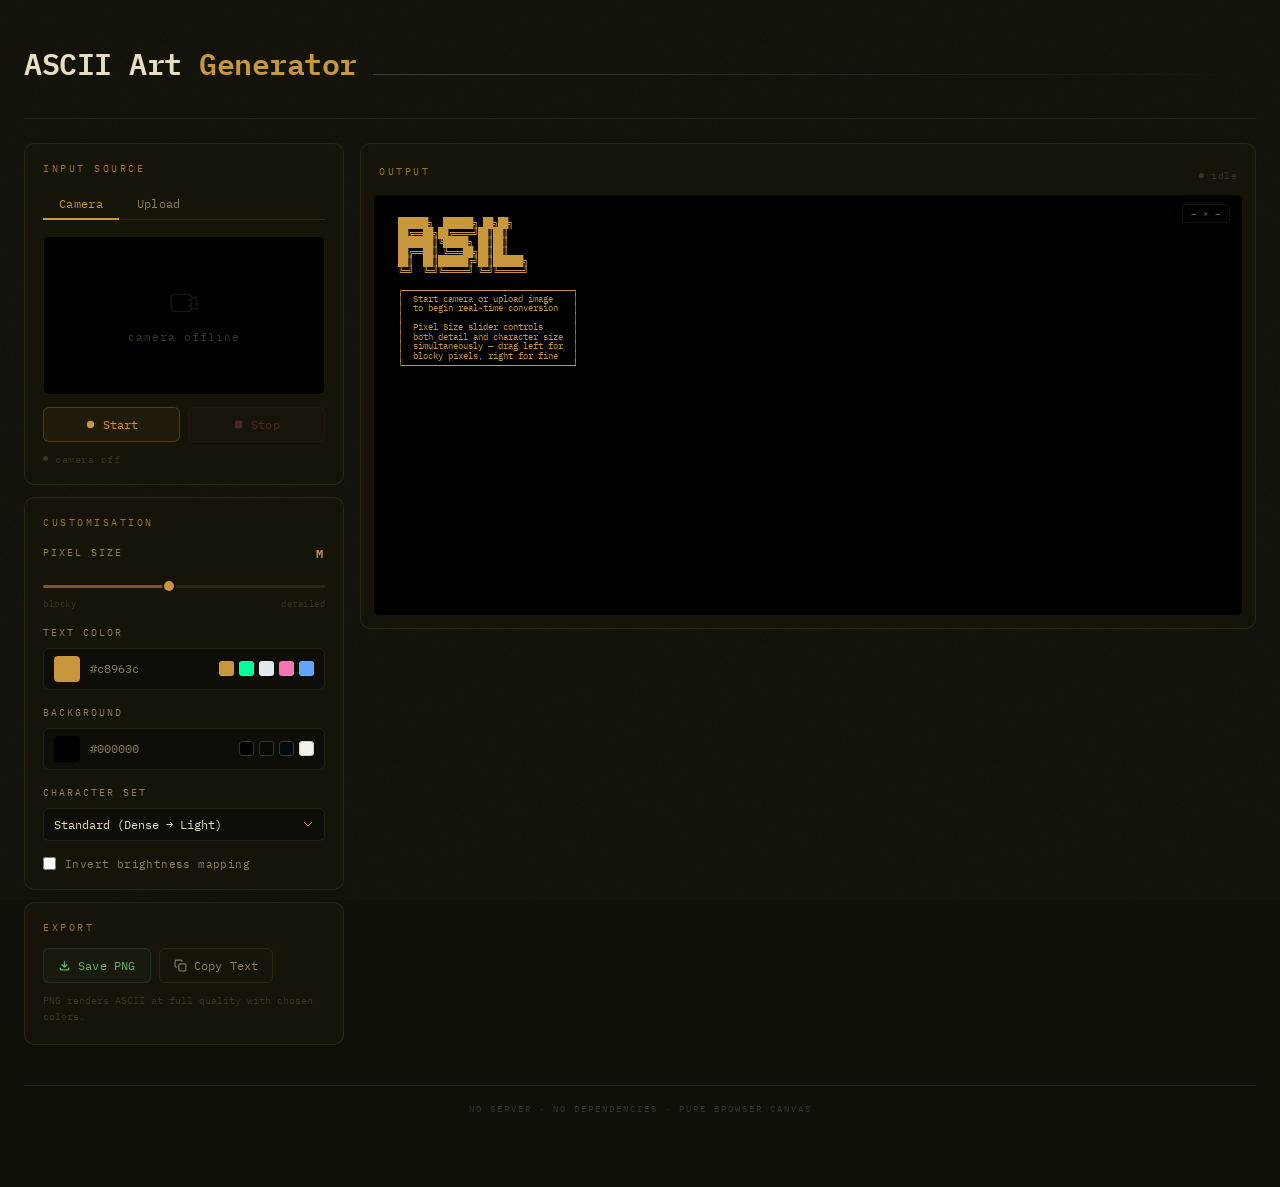
==== src/index.html @ 797bad60 "pilot" ====
<!DOCTYPE html>
<html lang="en">
<head>
  <meta charset="UTF-8" />
  <meta name="viewport" content="width=device-width, initial-scale=1.0" />
  <meta name="description" content="Real-time ASCII Art Generator — convert live camera or images in-browser." />
  <title>ASCII Art Generator</title>
  <link rel="stylesheet" href="style.css" />
</head>
<body>
<div class="app-wrapper">

  <!-- HEADER — just the title -->
  <header class="header">
    <h1>ASCII Art <em>Generator</em></h1>
    <div class="header-rule"></div>
  </header>

  <!-- MAIN GRID -->
  <div class="main-grid">

    <!-- LEFT PANEL -->
    <div class="left-panel">

      <!-- Input Source -->
      <div class="card reveal">
        <div class="section-title">Input Source</div>

        <div class="tabs">
          <button class="tab-btn active" id="tabCamera" onclick="switchTab('camera')">Camera</button>
          <button class="tab-btn"        id="tabUpload" onclick="switchTab('upload')">Upload</button>
        </div>

        <!-- Camera -->
        <div class="tab-panel active" id="panelCamera">
          <div class="preview-box">
            <video id="video" autoplay playsinline muted></video>
            <div class="preview-placeholder" id="camPlaceholder">
              <svg viewBox="0 0 24 24" fill="none" stroke="currentColor" stroke-width="1.2">
                <path d="M15 10l4.553-2.277A1 1 0 0121 8.618v6.764a1 1 0 01-1.447.894L15 14M3 8a2 2 0 012-2h10a2 2 0 012 2v8a2 2 0 01-2 2H5a2 2 0 01-2-2V8z"/>
              </svg>
              <span>camera offline</span>
            </div>
          </div>

          <div class="source-grid">
            <button class="btn btn-primary" id="startCamBtn" onclick="startCamera()">
              <svg width="11" height="11" viewBox="0 0 24 24" fill="currentColor"><circle cx="12" cy="12" r="8"/></svg>
              Start
            </button>
            <button class="btn btn-danger" id="stopCamBtn" onclick="stopCamera()" disabled>
              <svg width="11" height="11" viewBox="0 0 24 24" fill="currentColor"><rect x="4" y="4" width="16" height="16" rx="2"/></svg>
              Stop
            </button>
          </div>

          <div class="status-bar">
            <div class="status-dot" id="camDot"></div>
            <span id="camStatus">camera off</span>
          </div>
        </div>

        <!-- Upload -->
        <div class="tab-panel" id="panelUpload">
          <div
            id="dropZone"
            onclick="document.getElementById('fileInput').click()"
            ondragover="handleDragOver(event)"
            ondragleave="handleDragLeave(event)"
            ondrop="handleDrop(event)"
            role="button" tabindex="0"
          >
            <svg width="32" height="32" viewBox="0 0 24 24" fill="none" stroke="rgba(200,150,60,0.45)" stroke-width="1.3">
              <path d="M4 16l4.586-4.586a2 2 0 012.828 0L16 16m-2-2l1.586-1.586a2 2 0 012.828 0L20 14M14 8h.01M6 20h12a2 2 0 002-2V6a2 2 0 00-2-2H6a2 2 0 00-2 2v12a2 2 0 002 2z"/>
            </svg>
            <p>Click or drag &amp; drop</p>
            <p class="drop-sub">JPG · PNG · GIF · WebP</p>
          </div>
          <input type="file" id="fileInput" accept="image/*" style="display:none" onchange="handleFileInput(event)" />

          <div id="uploadPreviewWrap" style="display:none;">
            <div class="preview-box">
              <img id="uploadPreview" alt="preview" />
            </div>
          </div>
        </div>
      </div>

      <!-- Customisation -->
      <div class="card reveal">
        <div class="section-title">Customisation</div>
        <div class="controls-stack">

          <!-- Pixel Size — the key control -->
          <div class="control-item">
            <label>
              Pixel Size
              <span class="val-badge" id="pixelSizeVal">M</span>
            </label>
            <input
              type="range"
              id="pixelSize"
              min="1" max="10" value="5"
              oninput="onPixelSize(this.value)"
              aria-label="Pixel size (affects detail and character size together)"
            />
            <div class="slider-hint">
              <span>blocky</span>
              <span>detailed</span>
            </div>
          </div>

          <!-- Text Color -->
          <div class="control-item">
            <label>Text Color</label>
            <div class="color-wrap">
              <input type="color" id="textColor" value="#c8963c" oninput="onColorChange(this.value)" />
              <span class="color-hex" id="colorHex">#c8963c</span>
              <div class="color-swatches">
                <div class="color-swatch" style="background:#c8963c;" onclick="setColor('#c8963c')" title="Amber"></div>
                <div class="color-swatch" style="background:#00ff9d;" onclick="setColor('#00ff9d')" title="Green"></div>
                <div class="color-swatch" style="background:#e2e8f0;" onclick="setColor('#e2e8f0')" title="White"></div>
                <div class="color-swatch" style="background:#f472b6;" onclick="setColor('#f472b6')" title="Pink"></div>
                <div class="color-swatch" style="background:#60a5fa;" onclick="setColor('#60a5fa')" title="Blue"></div>
              </div>
            </div>
          </div>

          <!-- Background Color -->
          <div class="control-item">
            <label>Background</label>
            <div class="color-wrap">
              <input type="color" id="bgColor" value="#000000" oninput="onBgChange(this.value)" />
              <span class="color-hex" id="bgHex">#000000</span>
              <div class="color-swatches">
                <div class="color-swatch" style="background:#000000;border:1px solid #333;" onclick="setBg('#000000')" title="Black"></div>
                <div class="color-swatch" style="background:#0a0800;border:1px solid #333;" onclick="setBg('#0a0800')" title="Dark Warm"></div>
                <div class="color-swatch" style="background:#050a10;border:1px solid #333;" onclick="setBg('#050a10')" title="Dark Blue"></div>
                <div class="color-swatch" style="background:#f5f0e8;border:1px solid #ccc;" onclick="setBg('#f5f0e8')" title="Paper"></div>
              </div>
            </div>
          </div>

          <!-- Character Set -->
          <div class="control-item">
            <label>Character Set</label>
            <select class="charset-select" id="charset" onchange="onCharsetChange()">
              <option value="standard">Standard (Dense → Light)</option>
              <option value="blocks">Block Characters ████▓▒░</option>
              <option value="simple">Simple .:-=+*#@</option>
              <option value="letters">Letters &amp; Numbers</option>
              <option value="binary">Binary 0 and 1</option>
              <option value="custom">Custom…</option>
            </select>
            <input type="text" id="customChars" class="custom-chars-input" placeholder="characters: dark → light" />
          </div>

          <!-- Invert -->
          <label class="toggle-row">
            <input type="checkbox" id="invertCheck" onchange="renderNow()" />
            Invert brightness mapping
          </label>

        </div>
      </div>

      <!-- Export -->
      <div class="card reveal">
        <div class="section-title">Export</div>
        <div class="action-row">
          <button class="btn btn-success" onclick="downloadImage()">
            <svg width="13" height="13" viewBox="0 0 24 24" fill="none" stroke="currentColor" stroke-width="2.5">
              <path d="M4 16v2a2 2 0 002 2h12a2 2 0 002-2v-2M7 10l5 5 5-5M12 4v11"/>
            </svg>
            Save PNG
          </button>
          <button class="btn btn-ghost" onclick="copyToClipboard()">
            <svg width="13" height="13" viewBox="0 0 24 24" fill="none" stroke="currentColor" stroke-width="2">
              <rect x="9" y="9" width="13" height="13" rx="2"/>
              <path d="M5 15H4a2 2 0 01-2-2V4a2 2 0 012-2h9a2 2 0 012 2v1"/>
            </svg>
            Copy Text
          </button>
        </div>
        <p class="export-note">PNG renders ASCII at full quality with chosen colors.</p>
      </div>

    </div><!-- /left-panel -->

    <!-- OUTPUT PANEL -->
    <div class="output-card reveal">
      <div class="output-header">
        <div class="section-title" style="margin-bottom:0;">Output</div>
        <div class="status-bar">
          <div class="status-dot" id="renderDot"></div>
          <span id="renderStatus">idle</span>
        </div>
      </div>

      <div class="output-wrapper">
        <div class="output-badge" id="dimBadge">– × –</div>
        <div id="asciiOutput" role="img" aria-label="ASCII art output" aria-live="polite"></div>
      </div>

      <canvas id="hiddenCanvas" style="display:none;" aria-hidden="true"></canvas>
    </div>

  </div><!-- /main-grid -->

  <footer class="footer-line">
    No server · No dependencies · Pure browser canvas
  </footer>

</div><!-- /app-wrapper -->

<div id="toast" role="status" aria-live="assertive"></div>
<script src="app.js"></script>
</body>
</html>
---- src/style.css ----
/* ═══════════════════════════════════════════════════
   ASCII ART GENERATOR — style.css
   Aesthetic: Warm Dark Typewriter Terminal
   ═══════════════════════════════════════════════════ */

@import url('https://fonts.googleapis.com/css2?family=IBM+Plex+Mono:wght@300;400;600&family=IBM+Plex+Sans:wght@300;400;500;600&display=swap');

:root {
  --bg:          #111008;
  --bg-card:     #161409;
  --bg-input:    #0e0d07;
  --bg-hover:    #1c1a0d;

  --border:      rgba(180, 150, 80, 0.14);
  --border-hi:   rgba(180, 150, 80, 0.32);

  --ink:         #e8dfc0;
  --ink-mid:     #8a7e60;
  --ink-dim:     #3a3320;

  --amber:       #c8963c;
  --amber-glow:  rgba(200, 150, 60, 0.12);
  --amber-dim:   rgba(200, 150, 60, 0.06);

  --red:         #b84040;
  --green:       #4a8c50;

  --radius:      10px;
  --font-mono:   'IBM Plex Mono', 'Courier New', monospace;
  --font-sans:   'IBM Plex Sans', system-ui, sans-serif;
}

*, *::before, *::after { box-sizing: border-box; margin: 0; padding: 0; }
html { overflow-x: hidden; }

body {
  background: var(--bg);
  color: var(--ink);
  font-family: var(--font-sans);
  min-height: 100vh;
  -webkit-font-smoothing: antialiased;
}

/* Subtle paper grain */
body::before {
  content: '';
  position: fixed;
  inset: 0;
  background-image: url("data:image/svg+xml,%3Csvg xmlns='http://www.w3.org/2000/svg' width='300' height='300'%3E%3Cfilter id='n'%3E%3CfeTurbulence type='fractalNoise' baseFrequency='0.8' numOctaves='4' stitchTiles='stitch'/%3E%3C/filter%3E%3Crect width='300' height='300' filter='url(%23n)' opacity='0.035'/%3E%3C/svg%3E");
  pointer-events: none;
  z-index: 0;
}

::-webkit-scrollbar { width: 5px; height: 5px; }
::-webkit-scrollbar-track { background: var(--bg); }
::-webkit-scrollbar-thumb { background: var(--ink-dim); border-radius: 3px; }
::-webkit-scrollbar-thumb:hover { background: var(--ink-mid); }

.app-wrapper {
  position: relative;
  z-index: 1;
  max-width: 1440px;
  margin: 0 auto;
  padding: 0 24px 72px;
}

/* ── HEADER ─────────────────────────────────── */
.header {
  padding: 40px 0 32px;
  border-bottom: 1px solid var(--border);
  margin-bottom: 24px;
  display: flex;
  align-items: baseline;
  gap: 16px;
}

.header h1 {
  font-family: var(--font-mono);
  font-size: clamp(1.3rem, 2.8vw, 1.9rem);
  font-weight: 600;
  color: var(--ink);
  letter-spacing: -0.5px;
  white-space: nowrap;
}

.header h1 em {
  font-style: normal;
  color: var(--amber);
}

.header-rule {
  flex: 1;
  height: 1px;
  background: linear-gradient(90deg, var(--border-hi), transparent);
  margin-bottom: 3px;
}

/* ── LAYOUT ──────────────────────────────────── */
.main-grid {
  display: grid;
  grid-template-columns: 320px 1fr;
  gap: 16px;
  align-items: start;
}

.left-panel {
  display: flex;
  flex-direction: column;
  gap: 12px;
}

/* ── CARDS ───────────────────────────────────── */
.card {
  background: var(--bg-card);
  border: 1px solid var(--border);
  border-radius: var(--radius);
  padding: 18px;
  opacity: 0;
  transform: translateY(12px);
  animation: revealUp 0.4s ease forwards;
  transition: border-color 0.2s;
}
.card:nth-child(1) { animation-delay: 0.05s; }
.card:nth-child(2) { animation-delay: 0.12s; }
.card:nth-child(3) { animation-delay: 0.19s; }
.card:hover { border-color: var(--border-hi); }

@keyframes revealUp {
  to { opacity: 1; transform: translateY(0); }
}

.section-title {
  font-family: var(--font-mono);
  font-size: 0.62rem;
  letter-spacing: 2.5px;
  text-transform: uppercase;
  color: var(--amber);
  margin-bottom: 14px;
  opacity: 0.75;
}

/* ── TABS ────────────────────────────────────── */
.tabs {
  display: flex;
  border-bottom: 1px solid var(--border);
  margin-bottom: 16px;
  gap: 2px;
}

.tab-btn {
  padding: 7px 16px;
  font-family: var(--font-mono);
  font-size: 0.75rem;
  cursor: pointer;
  border: none;
  background: transparent;
  color: var(--ink-mid);
  border-bottom: 2px solid transparent;
  margin-bottom: -1px;
  transition: color 0.15s, border-color 0.15s;
  letter-spacing: 0.3px;
}
.tab-btn:hover  { color: var(--ink); }
.tab-btn.active { color: var(--amber); border-bottom-color: var(--amber); }

.tab-panel { display: none; }
.tab-panel.active { display: block; animation: fadeIn 0.2s ease; }

@keyframes fadeIn { from { opacity: 0; } to { opacity: 1; } }

/* ── PREVIEW BOX ─────────────────────────────── */
.preview-box {
  position: relative;
  width: 100%;
  aspect-ratio: 16/9;
  background: #000;
  border-radius: 6px;
  overflow: hidden;
  border: 1px solid var(--border);
  margin-bottom: 12px;
}
.preview-box video,
.preview-box img#uploadPreview {
  width: 100%; height: 100%; object-fit: cover;
}
.preview-placeholder {
  position: absolute;
  inset: 0;
  display: flex;
  flex-direction: column;
  align-items: center;
  justify-content: center;
  gap: 10px;
  color: var(--ink-dim);
  font-family: var(--font-mono);
  font-size: 0.68rem;
  letter-spacing: 1px;
  pointer-events: none;
}
.preview-placeholder svg { width: 34px; height: 34px; opacity: 0.4; }

/* ── BUTTONS ─────────────────────────────────── */
.source-grid {
  display: grid;
  grid-template-columns: 1fr 1fr;
  gap: 8px;
  margin-bottom: 10px;
}

.btn {
  display: inline-flex;
  align-items: center;
  justify-content: center;
  gap: 7px;
  padding: 9px 14px;
  border-radius: 6px;
  font-family: var(--font-mono);
  font-size: 0.75rem;
  cursor: pointer;
  border: 1px solid;
  outline: none;
  transition: background 0.15s, color 0.15s, border-color 0.15s, opacity 0.15s;
  white-space: nowrap;
  user-select: none;
  letter-spacing: 0.2px;
}
.btn:active   { transform: translateY(1px); }
.btn:disabled { opacity: 0.28; cursor: not-allowed; }

.btn-primary {
  background: var(--amber-dim);
  color: var(--amber);
  border-color: rgba(200,150,60,0.28);
}
.btn-primary:hover:not(:disabled) {
  background: var(--amber-glow);
  border-color: rgba(200,150,60,0.5);
}

.btn-danger {
  background: rgba(184,64,64,0.06);
  color: #c86060;
  border-color: rgba(184,64,64,0.22);
}
.btn-danger:hover:not(:disabled) {
  background: rgba(184,64,64,0.13);
  border-color: rgba(184,64,64,0.4);
}

.btn-success {
  background: rgba(74,140,80,0.06);
  color: #6aac70;
  border-color: rgba(74,140,80,0.22);
}
.btn-success:hover:not(:disabled) {
  background: rgba(74,140,80,0.13);
  border-color: rgba(74,140,80,0.4);
}

.btn-ghost {
  background: transparent;
  color: var(--ink-mid);
  border-color: var(--border);
}
.btn-ghost:hover:not(:disabled) {
  color: var(--ink);
  border-color: var(--border-hi);
  background: var(--bg-hover);
}

/* ── STATUS BAR ──────────────────────────────── */
.status-bar {
  display: flex;
  align-items: center;
  gap: 7px;
  font-family: var(--font-mono);
  font-size: 0.65rem;
  color: var(--ink-dim);
  letter-spacing: 0.5px;
  margin-top: 8px;
}

.status-dot {
  width: 5px; height: 5px;
  border-radius: 50%;
  background: var(--ink-dim);
  flex-shrink: 0;
  transition: background 0.3s, box-shadow 0.3s;
}
.status-dot.active {
  background: var(--green);
  box-shadow: 0 0 5px rgba(74,140,80,0.5);
  animation: dotPulse 2.5s ease-in-out infinite;
}
.status-dot.error { background: var(--red); }

@keyframes dotPulse {
  0%,100% { opacity: 1; }
  50%      { opacity: 0.45; }
}

/* ── CONTROLS ────────────────────────────────── */
.controls-stack { display: flex; flex-direction: column; gap: 16px; }

.control-item label {
  display: flex;
  align-items: center;
  gap: 6px;
  font-family: var(--font-mono);
  font-size: 0.6rem;
  letter-spacing: 2px;
  text-transform: uppercase;
  color: var(--ink-mid);
  margin-bottom: 9px;
}

.val-badge {
  color: var(--amber);
  font-family: var(--font-mono);
  font-size: 0.72rem;
  font-weight: 600;
  min-width: 36px;
  text-align: right;
  margin-left: auto;
}

/* Pixel size hint labels */
.slider-hint {
  display: flex;
  justify-content: space-between;
  font-family: var(--font-mono);
  font-size: 0.58rem;
  color: var(--ink-dim);
  margin-top: 5px;
  letter-spacing: 0.5px;
}

input[type=range] {
  -webkit-appearance: none;
  width: 100%;
  height: 3px;
  border-radius: 2px;
  background: var(--ink-dim);
  outline: none;
  cursor: pointer;
}
input[type=range]::-webkit-slider-thumb {
  -webkit-appearance: none;
  width: 14px; height: 14px;
  border-radius: 50%;
  background: var(--amber);
  cursor: pointer;
  border: 2px solid var(--bg-card);
  transition: transform 0.15s, box-shadow 0.15s;
}
input[type=range]::-webkit-slider-thumb:hover {
  transform: scale(1.2);
  box-shadow: 0 0 0 3px rgba(200,150,60,0.18);
}
input[type=range]::-moz-range-thumb {
  width: 14px; height: 14px;
  border-radius: 50%;
  background: var(--amber);
  border: 2px solid var(--bg-card);
}

/* ── COLOR PICKER ────────────────────────────── */
.color-wrap {
  display: flex;
  align-items: center;
  gap: 10px;
  background: var(--bg-input);
  border: 1px solid var(--border);
  border-radius: 6px;
  padding: 7px 10px;
  transition: border-color 0.2s;
}
.color-wrap:hover { border-color: var(--border-hi); }

input[type=color] {
  -webkit-appearance: none;
  width: 26px; height: 26px;
  border: none; border-radius: 4px;
  cursor: pointer; background: none; padding: 0;
}
input[type=color]::-webkit-color-swatch-wrapper { padding: 0; }
input[type=color]::-webkit-color-swatch { border: none; border-radius: 3px; }

.color-hex {
  font-family: var(--font-mono);
  font-size: 0.75rem;
  color: var(--ink-mid);
  flex: 1;
}

.color-swatches { display: flex; gap: 5px; }
.color-swatch {
  width: 15px; height: 15px;
  border-radius: 3px;
  cursor: pointer;
  border: 1px solid rgba(255,255,255,0.07);
  transition: transform 0.15s;
}
.color-swatch:hover { transform: scale(1.3); }

/* ── SELECT ──────────────────────────────────── */
.charset-select {
  width: 100%;
  background: var(--bg-input);
  border: 1px solid var(--border);
  border-radius: 6px;
  padding: 8px 30px 8px 10px;
  color: var(--ink);
  font-family: var(--font-mono);
  font-size: 0.75rem;
  cursor: pointer;
  outline: none;
  appearance: none;
  background-image: url("data:image/svg+xml,%3Csvg xmlns='http://www.w3.org/2000/svg' fill='none' viewBox='0 0 24 24' stroke='%23c8963c'%3E%3Cpath stroke-linecap='round' stroke-linejoin='round' stroke-width='2' d='M19 9l-7 7-7-7'/%3E%3C/svg%3E");
  background-repeat: no-repeat;
  background-position: right 10px center;
  background-size: 12px;
  transition: border-color 0.2s;
}
.charset-select:focus { border-color: var(--border-hi); }
.charset-select option { background: #161409; }

.custom-chars-input {
  display: none;
  margin-top: 7px;
  width: 100%;
  background: var(--bg-input);
  border: 1px solid var(--border);
  border-radius: 6px;
  padding: 8px 10px;
  color: var(--ink);
  font-family: var(--font-mono);
  font-size: 0.75rem;
  outline: none;
}
.custom-chars-input:focus { border-color: var(--border-hi); }

.toggle-row {
  display: flex;
  align-items: center;
  gap: 9px;
  font-family: var(--font-mono);
  font-size: 0.7rem;
  color: var(--ink-mid);
  cursor: pointer;
  user-select: none;
  transition: color 0.15s;
  letter-spacing: 0.4px;
}
.toggle-row:hover { color: var(--ink); }
.toggle-row input[type=checkbox] {
  width: 13px; height: 13px;
  accent-color: var(--amber);
  cursor: pointer;
}

/* ── DROP ZONE ───────────────────────────────── */
#dropZone {
  border: 1px dashed rgba(180,150,80,0.2);
  border-radius: 8px;
  padding: 26px 20px;
  text-align: center;
  cursor: pointer;
  transition: border-color 0.2s, background 0.2s;
  margin-bottom: 12px;
}
#dropZone:hover,
#dropZone.drag-over {
  border-color: rgba(200,150,60,0.45);
  background: var(--amber-dim);
}
#dropZone svg { margin: 0 auto 10px; display: block; }
#dropZone p {
  font-family: var(--font-mono);
  font-size: 0.75rem;
  color: var(--ink-mid);
}
#dropZone .drop-sub {
  font-size: 0.62rem;
  color: var(--ink-dim);
  margin-top: 4px;
  letter-spacing: 1px;
}

/* ── EXPORT ──────────────────────────────────── */
.action-row { display: flex; flex-wrap: wrap; gap: 8px; }

.export-note {
  font-family: var(--font-mono);
  font-size: 0.62rem;
  color: var(--ink-dim);
  margin-top: 10px;
  line-height: 1.7;
}

/* ── OUTPUT CARD ─────────────────────────────── */
.output-card {
  background: var(--bg-card);
  border: 1px solid var(--border);
  border-radius: var(--radius);
  overflow: hidden;
  opacity: 0;
  transform: translateY(12px);
  animation: revealUp 0.4s ease 0.08s forwards;
  transition: border-color 0.2s;
}
.output-card:hover { border-color: var(--border-hi); }

.output-header {
  padding: 16px 18px 0;
  display: flex;
  align-items: center;
  justify-content: space-between;
  flex-wrap: wrap;
  gap: 10px;
}

.output-wrapper {
  position: relative;
  margin: 12px;
  border-radius: 6px;
  overflow: hidden;
  border: 1px solid var(--border);
  background: #000;
  min-height: 420px;
}

#asciiOutput {
  display: block;
  width: 100%;
  overflow: auto;
  padding: 14px;
  font-family: 'IBM Plex Mono', 'Courier New', monospace;
  font-size: 8px;
  line-height: 1.05;
  white-space: pre;
  letter-spacing: 0;
  color: #c8963c;
  background: #000;
  min-height: 420px;
}
#asciiOutput::-webkit-scrollbar { width: 4px; height: 4px; }
#asciiOutput::-webkit-scrollbar-track { background: #000; }
#asciiOutput::-webkit-scrollbar-thumb { background: #2a1a05; border-radius: 2px; }

.output-badge {
  position: absolute;
  top: 9px; right: 12px;
  background: rgba(0,0,0,0.85);
  border: 1px solid rgba(180,150,80,0.18);
  border-radius: 3px;
  padding: 2px 8px;
  font-family: var(--font-mono);
  font-size: 0.58rem;
  color: var(--amber);
  opacity: 0.65;
  pointer-events: none;
  letter-spacing: 1px;
}

/* ── TOAST ───────────────────────────────────── */
#toast {
  position: fixed;
  bottom: 28px;
  left: 50%;
  transform: translateX(-50%) translateY(80px);
  background: var(--bg-card);
  border: 1px solid var(--border-hi);
  border-radius: 6px;
  padding: 10px 22px;
  font-family: var(--font-mono);
  font-size: 0.72rem;
  color: var(--ink);
  box-shadow: 0 6px 24px rgba(0,0,0,0.55);
  transition: transform 0.35s cubic-bezier(0.34,1.56,0.64,1), opacity 0.25s;
  opacity: 0;
  z-index: 1000;
  white-space: nowrap;
}
#toast.show {
  transform: translateX(-50%) translateY(0);
  opacity: 1;
}

/* ── SCROLL REVEAL ───────────────────────────── */
.reveal {
  opacity: 0;
  transform: translateY(14px);
  transition: opacity 0.5s ease, transform 0.5s ease;
}
.reveal.visible { opacity: 1; transform: translateY(0); }

/* ── FOOTER ──────────────────────────────────── */
.footer-line {
  text-align: center;
  margin-top: 40px;
  padding-top: 16px;
  border-top: 1px solid var(--border);
  font-family: var(--font-mono);
  font-size: 0.58rem;
  color: var(--ink-dim);
  letter-spacing: 2px;
  text-transform: uppercase;
}

/* ── RESPONSIVE ──────────────────────────────── */
@media (max-width: 900px) {
  .main-grid { grid-template-columns: 1fr; }
}
@media (max-width: 520px) {
  .source-grid { grid-template-columns: 1fr; }
  .action-row  { flex-direction: column; }
  .action-row .btn { justify-content: center; }
  .app-wrapper { padding: 0 14px 60px; }
}
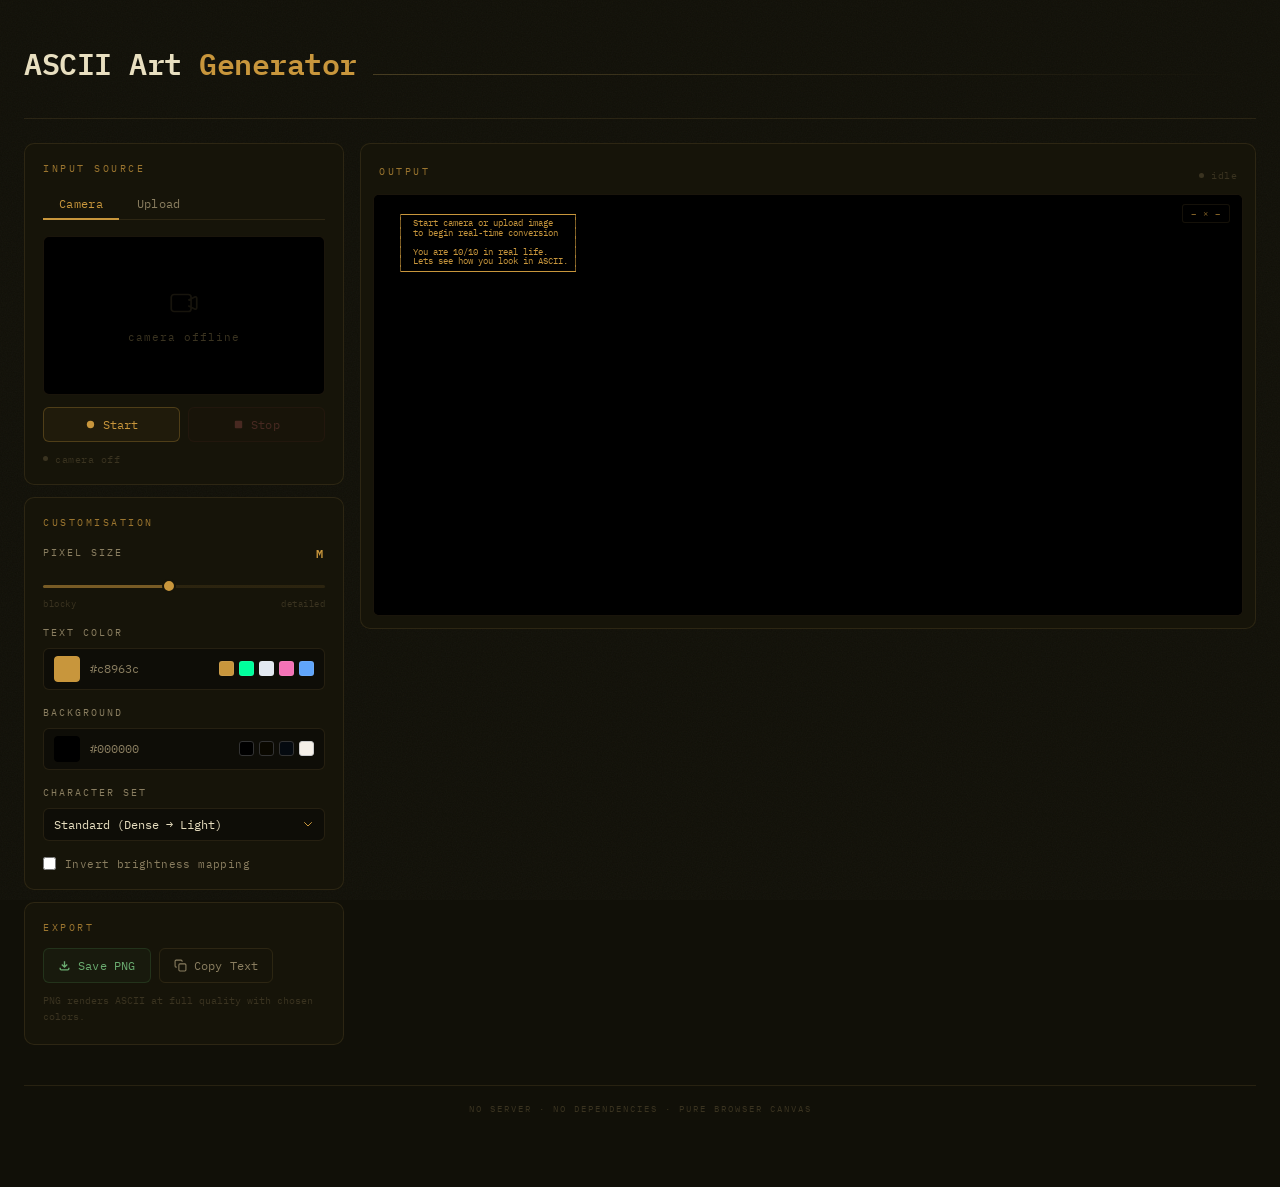
==== commit dc95b5e4: "Update index.html" ====
--- a/src/index.html
+++ b/src/index.html
@@ -10,19 +10,19 @@
 <body>
 <div class="app-wrapper">
 
-  <!-- HEADER — just the title -->
+
   <header class="header">
     <h1>ASCII Art <em>Generator</em></h1>
     <div class="header-rule"></div>
   </header>
 
-  <!-- MAIN GRID -->
+
   <div class="main-grid">
 
-    <!-- LEFT PANEL -->
+ 
     <div class="left-panel">
 
-      <!-- Input Source -->
+ 
       <div class="card reveal">
         <div class="section-title">Input Source</div>
 
@@ -31,7 +31,6 @@
           <button class="tab-btn"        id="tabUpload" onclick="switchTab('upload')">Upload</button>
         </div>
 
-        <!-- Camera -->
         <div class="tab-panel active" id="panelCamera">
           <div class="preview-box">
             <video id="video" autoplay playsinline muted></video>
@@ -60,7 +59,7 @@
           </div>
         </div>
 
-        <!-- Upload -->
+       
         <div class="tab-panel" id="panelUpload">
           <div
             id="dropZone"
@@ -86,12 +85,12 @@
         </div>
       </div>
 
-      <!-- Customisation -->
+    
       <div class="card reveal">
         <div class="section-title">Customisation</div>
         <div class="controls-stack">
 
-          <!-- Pixel Size — the key control -->
+          
           <div class="control-item">
             <label>
               Pixel Size
@@ -110,7 +109,7 @@
             </div>
           </div>
 
-          <!-- Text Color -->
+         
           <div class="control-item">
             <label>Text Color</label>
             <div class="color-wrap">
@@ -126,7 +125,7 @@
             </div>
           </div>
 
-          <!-- Background Color -->
+     
           <div class="control-item">
             <label>Background</label>
             <div class="color-wrap">
@@ -141,7 +140,7 @@
             </div>
           </div>
 
-          <!-- Character Set -->
+       
           <div class="control-item">
             <label>Character Set</label>
             <select class="charset-select" id="charset" onchange="onCharsetChange()">
@@ -155,7 +154,7 @@
             <input type="text" id="customChars" class="custom-chars-input" placeholder="characters: dark → light" />
           </div>
 
-          <!-- Invert -->
+         
           <label class="toggle-row">
             <input type="checkbox" id="invertCheck" onchange="renderNow()" />
             Invert brightness mapping
@@ -164,7 +163,7 @@
         </div>
       </div>
 
-      <!-- Export -->
+     
       <div class="card reveal">
         <div class="section-title">Export</div>
         <div class="action-row">
@@ -185,9 +184,9 @@
         <p class="export-note">PNG renders ASCII at full quality with chosen colors.</p>
       </div>
 
-    </div><!-- /left-panel -->
-
-    <!-- OUTPUT PANEL -->
+    </div>
+
+   
     <div class="output-card reveal">
       <div class="output-header">
         <div class="section-title" style="margin-bottom:0;">Output</div>
@@ -205,13 +204,12 @@
       <canvas id="hiddenCanvas" style="display:none;" aria-hidden="true"></canvas>
     </div>
 
-  </div><!-- /main-grid -->
-
+  </div>
   <footer class="footer-line">
     No server · No dependencies · Pure browser canvas
   </footer>
 
-</div><!-- /app-wrapper -->
+</div>
 
 <div id="toast" role="status" aria-live="assertive"></div>
 <script src="app.js"></script>
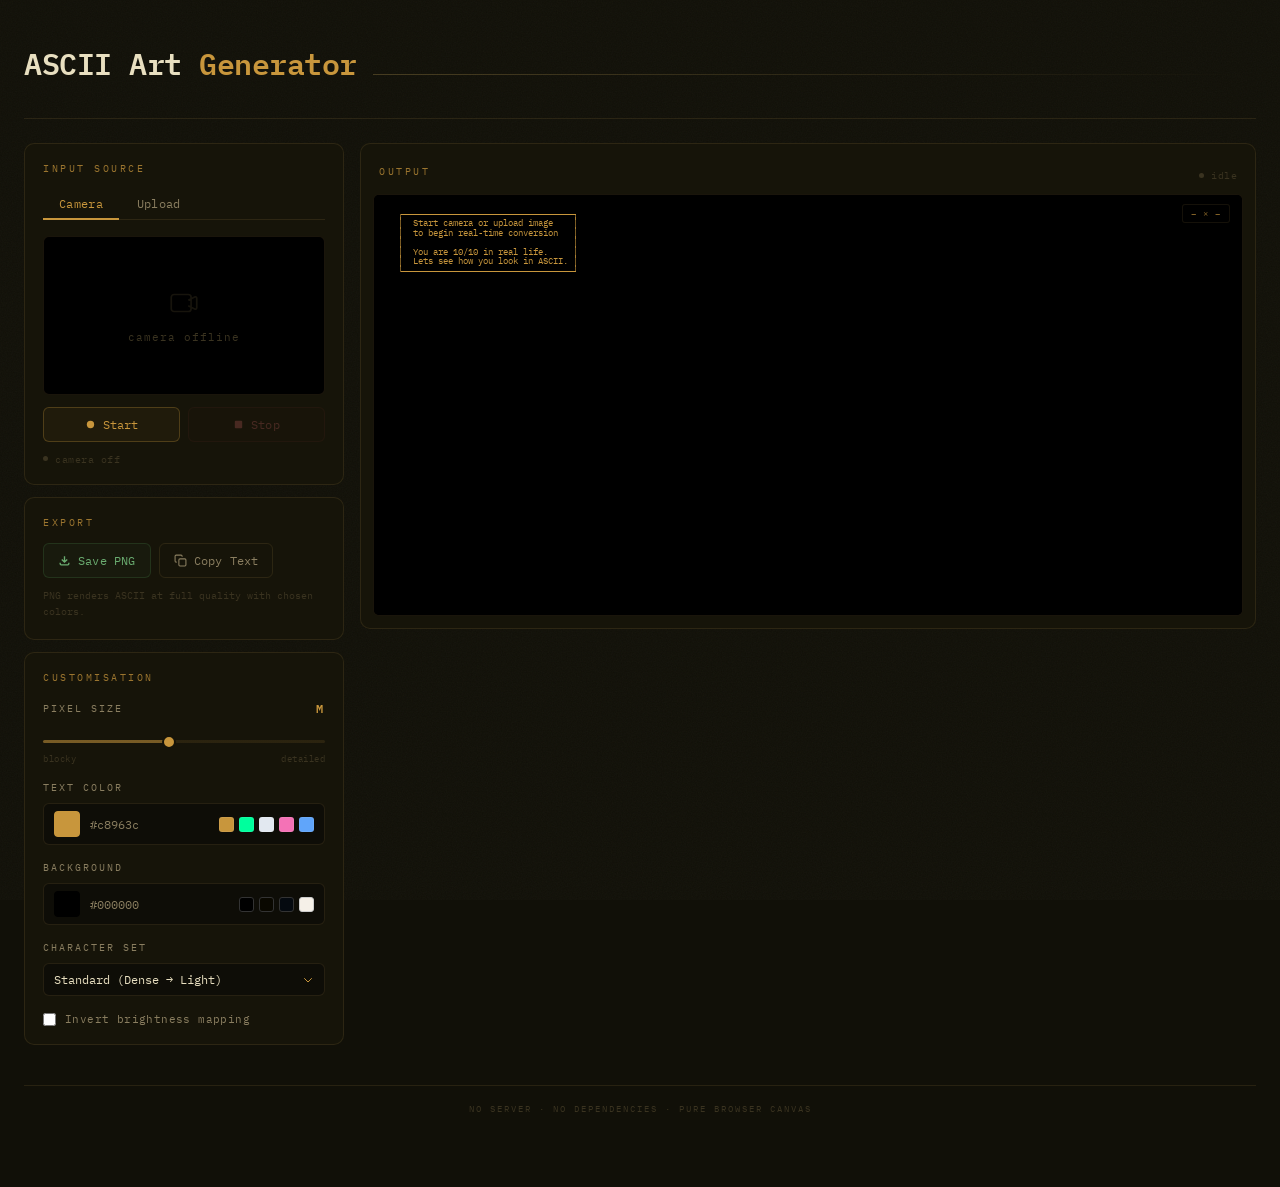
==== commit 948e63f5: "Update src/index.html" ====
--- a/src/index.html
+++ b/src/index.html
@@ -1,5 +1,6 @@
 <!DOCTYPE html>
 <html lang="en">
+
 <head>
   <meta charset="UTF-8" />
   <meta name="viewport" content="width=device-width, initial-scale=1.0" />
@@ -7,211 +8,218 @@
   <title>ASCII Art Generator</title>
   <link rel="stylesheet" href="style.css" />
 </head>
+
 <body>
-<div class="app-wrapper">
-
-
-  <header class="header">
-    <h1>ASCII Art <em>Generator</em></h1>
-    <div class="header-rule"></div>
-  </header>
-
-
-  <div class="main-grid">
-
- 
-    <div class="left-panel">
-
- 
-      <div class="card reveal">
-        <div class="section-title">Input Source</div>
-
-        <div class="tabs">
-          <button class="tab-btn active" id="tabCamera" onclick="switchTab('camera')">Camera</button>
-          <button class="tab-btn"        id="tabUpload" onclick="switchTab('upload')">Upload</button>
-        </div>
-
-        <div class="tab-panel active" id="panelCamera">
-          <div class="preview-box">
-            <video id="video" autoplay playsinline muted></video>
-            <div class="preview-placeholder" id="camPlaceholder">
-              <svg viewBox="0 0 24 24" fill="none" stroke="currentColor" stroke-width="1.2">
-                <path d="M15 10l4.553-2.277A1 1 0 0121 8.618v6.764a1 1 0 01-1.447.894L15 14M3 8a2 2 0 012-2h10a2 2 0 012 2v8a2 2 0 01-2 2H5a2 2 0 01-2-2V8z"/>
+  <div class="app-wrapper">
+
+
+    <header class="header">
+      <h1>ASCII Art <em>Generator</em></h1>
+      <div class="header-rule"></div>
+    </header>
+
+
+    <div class="main-grid">
+
+
+      <div class="left-panel">
+
+
+        <div class="card reveal">
+          <div class="section-title">Input Source</div>
+
+          <div class="tabs">
+            <button class="tab-btn active" id="tabCamera" onclick="switchTab('camera')">Camera</button>
+            <button class="tab-btn" id="tabUpload" onclick="switchTab('upload')">Upload</button>
+          </div>
+
+          <div class="tab-panel active" id="panelCamera">
+            <div class="preview-box">
+              <video id="video" autoplay playsinline muted></video>
+              <div class="preview-placeholder" id="camPlaceholder">
+                <svg viewBox="0 0 24 24" fill="none" stroke="currentColor" stroke-width="1.2">
+                  <path
+                    d="M15 10l4.553-2.277A1 1 0 0121 8.618v6.764a1 1 0 01-1.447.894L15 14M3 8a2 2 0 012-2h10a2 2 0 012 2v8a2 2 0 01-2 2H5a2 2 0 01-2-2V8z" />
+                </svg>
+                <span>camera offline</span>
+              </div>
+            </div>
+
+            <div class="source-grid">
+              <button class="btn btn-primary" id="startCamBtn" onclick="startCamera()">
+                <svg width="11" height="11" viewBox="0 0 24 24" fill="currentColor">
+                  <circle cx="12" cy="12" r="8" />
+                </svg>
+                Start
+              </button>
+              <button class="btn btn-danger" id="stopCamBtn" onclick="stopCamera()" disabled>
+                <svg width="11" height="11" viewBox="0 0 24 24" fill="currentColor">
+                  <rect x="4" y="4" width="16" height="16" rx="2" />
+                </svg>
+                Stop
+              </button>
+            </div>
+
+            <div class="status-bar">
+              <div class="status-dot" id="camDot"></div>
+              <span id="camStatus">camera off</span>
+            </div>
+          </div>
+
+
+          <div class="tab-panel" id="panelUpload">
+            <div id="dropZone" onclick="document.getElementById('fileInput').click()" ondragover="handleDragOver(event)"
+              ondragleave="handleDragLeave(event)" ondrop="handleDrop(event)" role="button" tabindex="0">
+              <svg width="32" height="32" viewBox="0 0 24 24" fill="none" stroke="rgba(200,150,60,0.45)"
+                stroke-width="1.3">
+                <path
+                  d="M4 16l4.586-4.586a2 2 0 012.828 0L16 16m-2-2l1.586-1.586a2 2 0 012.828 0L20 14M14 8h.01M6 20h12a2 2 0 002-2V6a2 2 0 00-2-2H6a2 2 0 00-2 2v12a2 2 0 002 2z" />
               </svg>
-              <span>camera offline</span>
-            </div>
-          </div>
-
-          <div class="source-grid">
-            <button class="btn btn-primary" id="startCamBtn" onclick="startCamera()">
-              <svg width="11" height="11" viewBox="0 0 24 24" fill="currentColor"><circle cx="12" cy="12" r="8"/></svg>
-              Start
+              <p>Click or drag &amp; drop</p>
+              <p class="drop-sub">JPG · PNG · GIF · WebP</p>
+            </div>
+            <input type="file" id="fileInput" accept="image/*" style="display:none" onchange="handleFileInput(event)" />
+
+            <div id="uploadPreviewWrap" style="display:none;">
+              <div class="preview-box">
+                <img id="uploadPreview" alt="preview" />
+              </div>
+            </div>
+          </div>
+        </div>
+        <div class="card reveal">
+          <div class="section-title">Export</div>
+          <div class="action-row">
+            <button class="btn btn-success" onclick="downloadImage()">
+              <svg width="13" height="13" viewBox="0 0 24 24" fill="none" stroke="currentColor" stroke-width="2.5">
+                <path d="M4 16v2a2 2 0 002 2h12a2 2 0 002-2v-2M7 10l5 5 5-5M12 4v11" />
+              </svg>
+              Save PNG
             </button>
-            <button class="btn btn-danger" id="stopCamBtn" onclick="stopCamera()" disabled>
-              <svg width="11" height="11" viewBox="0 0 24 24" fill="currentColor"><rect x="4" y="4" width="16" height="16" rx="2"/></svg>
-              Stop
+            <button class="btn btn-ghost" onclick="copyToClipboard()">
+              <svg width="13" height="13" viewBox="0 0 24 24" fill="none" stroke="currentColor" stroke-width="2">
+                <rect x="9" y="9" width="13" height="13" rx="2" />
+                <path d="M5 15H4a2 2 0 01-2-2V4a2 2 0 012-2h9a2 2 0 012 2v1" />
+              </svg>
+              Copy Text
             </button>
           </div>
-
+          <p class="export-note">PNG renders ASCII at full quality with chosen colors.</p>
+        </div>
+
+        <div class="card reveal">
+          <div class="section-title">Customisation</div>
+          <div class="controls-stack">
+
+
+            <div class="control-item">
+              <label>
+                Pixel Size
+                <span class="val-badge" id="pixelSizeVal">M</span>
+              </label>
+              <input type="range" id="pixelSize" min="1" max="10" value="5" oninput="onPixelSize(this.value)"
+                aria-label="Pixel size (affects detail and character size together)" />
+              <div class="slider-hint">
+                <span>blocky</span>
+                <span>detailed</span>
+              </div>
+            </div>
+
+
+            <div class="control-item">
+              <label>Text Color</label>
+              <div class="color-wrap">
+                <input type="color" id="textColor" value="#c8963c" oninput="onColorChange(this.value)" />
+                <span class="color-hex" id="colorHex">#c8963c</span>
+                <div class="color-swatches">
+                  <div class="color-swatch" style="background:#c8963c;" onclick="setColor('#c8963c')" title="Amber">
+                  </div>
+                  <div class="color-swatch" style="background:#00ff9d;" onclick="setColor('#00ff9d')" title="Green">
+                  </div>
+                  <div class="color-swatch" style="background:#e2e8f0;" onclick="setColor('#e2e8f0')" title="White">
+                  </div>
+                  <div class="color-swatch" style="background:#f472b6;" onclick="setColor('#f472b6')" title="Pink">
+                  </div>
+                  <div class="color-swatch" style="background:#60a5fa;" onclick="setColor('#60a5fa')" title="Blue">
+                  </div>
+                </div>
+              </div>
+            </div>
+
+
+            <div class="control-item">
+              <label>Background</label>
+              <div class="color-wrap">
+                <input type="color" id="bgColor" value="#000000" oninput="onBgChange(this.value)" />
+                <span class="color-hex" id="bgHex">#000000</span>
+                <div class="color-swatches">
+                  <div class="color-swatch" style="background:#000000;border:1px solid #333;" onclick="setBg('#000000')"
+                    title="Black"></div>
+                  <div class="color-swatch" style="background:#0a0800;border:1px solid #333;" onclick="setBg('#0a0800')"
+                    title="Dark Warm"></div>
+                  <div class="color-swatch" style="background:#050a10;border:1px solid #333;" onclick="setBg('#050a10')"
+                    title="Dark Blue"></div>
+                  <div class="color-swatch" style="background:#f5f0e8;border:1px solid #ccc;" onclick="setBg('#f5f0e8')"
+                    title="Paper"></div>
+                </div>
+              </div>
+            </div>
+
+
+            <div class="control-item">
+              <label>Character Set</label>
+              <select class="charset-select" id="charset" onchange="onCharsetChange()">
+                <option value="standard">Standard (Dense → Light)</option>
+                <option value="blocks">Block Characters ████▓▒░</option>
+                <option value="simple">Simple .:-=+*#@</option>
+                <option value="letters">Letters &amp; Numbers</option>
+                <option value="binary">Binary 0 and 1</option>
+                <option value="custom">Custom…</option>
+              </select>
+              <input type="text" id="customChars" class="custom-chars-input" placeholder="characters: dark → light" />
+            </div>
+
+
+            <label class="toggle-row">
+              <input type="checkbox" id="invertCheck" onchange="renderNow()" />
+              Invert brightness mapping
+            </label>
+
+          </div>
+        </div>
+
+
+
+
+      </div>
+
+
+      <div class="output-card reveal">
+        <div class="output-header">
+          <div class="section-title" style="margin-bottom:0;">Output</div>
           <div class="status-bar">
-            <div class="status-dot" id="camDot"></div>
-            <span id="camStatus">camera off</span>
-          </div>
-        </div>
-
-       
-        <div class="tab-panel" id="panelUpload">
-          <div
-            id="dropZone"
-            onclick="document.getElementById('fileInput').click()"
-            ondragover="handleDragOver(event)"
-            ondragleave="handleDragLeave(event)"
-            ondrop="handleDrop(event)"
-            role="button" tabindex="0"
-          >
-            <svg width="32" height="32" viewBox="0 0 24 24" fill="none" stroke="rgba(200,150,60,0.45)" stroke-width="1.3">
-              <path d="M4 16l4.586-4.586a2 2 0 012.828 0L16 16m-2-2l1.586-1.586a2 2 0 012.828 0L20 14M14 8h.01M6 20h12a2 2 0 002-2V6a2 2 0 00-2-2H6a2 2 0 00-2 2v12a2 2 0 002 2z"/>
-            </svg>
-            <p>Click or drag &amp; drop</p>
-            <p class="drop-sub">JPG · PNG · GIF · WebP</p>
-          </div>
-          <input type="file" id="fileInput" accept="image/*" style="display:none" onchange="handleFileInput(event)" />
-
-          <div id="uploadPreviewWrap" style="display:none;">
-            <div class="preview-box">
-              <img id="uploadPreview" alt="preview" />
-            </div>
-          </div>
-        </div>
+            <div class="status-dot" id="renderDot"></div>
+            <span id="renderStatus">idle</span>
+          </div>
+        </div>
+
+        <div class="output-wrapper">
+          <div class="output-badge" id="dimBadge">– × –</div>
+          <div id="asciiOutput" role="img" aria-label="ASCII art output" aria-live="polite"></div>
+        </div>
+
+        <canvas id="hiddenCanvas" style="display:none;" aria-hidden="true"></canvas>
       </div>
 
-    
-      <div class="card reveal">
-        <div class="section-title">Customisation</div>
-        <div class="controls-stack">
-
-          
-          <div class="control-item">
-            <label>
-              Pixel Size
-              <span class="val-badge" id="pixelSizeVal">M</span>
-            </label>
-            <input
-              type="range"
-              id="pixelSize"
-              min="1" max="10" value="5"
-              oninput="onPixelSize(this.value)"
-              aria-label="Pixel size (affects detail and character size together)"
-            />
-            <div class="slider-hint">
-              <span>blocky</span>
-              <span>detailed</span>
-            </div>
-          </div>
-
-         
-          <div class="control-item">
-            <label>Text Color</label>
-            <div class="color-wrap">
-              <input type="color" id="textColor" value="#c8963c" oninput="onColorChange(this.value)" />
-              <span class="color-hex" id="colorHex">#c8963c</span>
-              <div class="color-swatches">
-                <div class="color-swatch" style="background:#c8963c;" onclick="setColor('#c8963c')" title="Amber"></div>
-                <div class="color-swatch" style="background:#00ff9d;" onclick="setColor('#00ff9d')" title="Green"></div>
-                <div class="color-swatch" style="background:#e2e8f0;" onclick="setColor('#e2e8f0')" title="White"></div>
-                <div class="color-swatch" style="background:#f472b6;" onclick="setColor('#f472b6')" title="Pink"></div>
-                <div class="color-swatch" style="background:#60a5fa;" onclick="setColor('#60a5fa')" title="Blue"></div>
-              </div>
-            </div>
-          </div>
-
-     
-          <div class="control-item">
-            <label>Background</label>
-            <div class="color-wrap">
-              <input type="color" id="bgColor" value="#000000" oninput="onBgChange(this.value)" />
-              <span class="color-hex" id="bgHex">#000000</span>
-              <div class="color-swatches">
-                <div class="color-swatch" style="background:#000000;border:1px solid #333;" onclick="setBg('#000000')" title="Black"></div>
-                <div class="color-swatch" style="background:#0a0800;border:1px solid #333;" onclick="setBg('#0a0800')" title="Dark Warm"></div>
-                <div class="color-swatch" style="background:#050a10;border:1px solid #333;" onclick="setBg('#050a10')" title="Dark Blue"></div>
-                <div class="color-swatch" style="background:#f5f0e8;border:1px solid #ccc;" onclick="setBg('#f5f0e8')" title="Paper"></div>
-              </div>
-            </div>
-          </div>
-
-       
-          <div class="control-item">
-            <label>Character Set</label>
-            <select class="charset-select" id="charset" onchange="onCharsetChange()">
-              <option value="standard">Standard (Dense → Light)</option>
-              <option value="blocks">Block Characters ████▓▒░</option>
-              <option value="simple">Simple .:-=+*#@</option>
-              <option value="letters">Letters &amp; Numbers</option>
-              <option value="binary">Binary 0 and 1</option>
-              <option value="custom">Custom…</option>
-            </select>
-            <input type="text" id="customChars" class="custom-chars-input" placeholder="characters: dark → light" />
-          </div>
-
-         
-          <label class="toggle-row">
-            <input type="checkbox" id="invertCheck" onchange="renderNow()" />
-            Invert brightness mapping
-          </label>
-
-        </div>
-      </div>
-
-     
-      <div class="card reveal">
-        <div class="section-title">Export</div>
-        <div class="action-row">
-          <button class="btn btn-success" onclick="downloadImage()">
-            <svg width="13" height="13" viewBox="0 0 24 24" fill="none" stroke="currentColor" stroke-width="2.5">
-              <path d="M4 16v2a2 2 0 002 2h12a2 2 0 002-2v-2M7 10l5 5 5-5M12 4v11"/>
-            </svg>
-            Save PNG
-          </button>
-          <button class="btn btn-ghost" onclick="copyToClipboard()">
-            <svg width="13" height="13" viewBox="0 0 24 24" fill="none" stroke="currentColor" stroke-width="2">
-              <rect x="9" y="9" width="13" height="13" rx="2"/>
-              <path d="M5 15H4a2 2 0 01-2-2V4a2 2 0 012-2h9a2 2 0 012 2v1"/>
-            </svg>
-            Copy Text
-          </button>
-        </div>
-        <p class="export-note">PNG renders ASCII at full quality with chosen colors.</p>
-      </div>
-
     </div>
-
-   
-    <div class="output-card reveal">
-      <div class="output-header">
-        <div class="section-title" style="margin-bottom:0;">Output</div>
-        <div class="status-bar">
-          <div class="status-dot" id="renderDot"></div>
-          <span id="renderStatus">idle</span>
-        </div>
-      </div>
-
-      <div class="output-wrapper">
-        <div class="output-badge" id="dimBadge">– × –</div>
-        <div id="asciiOutput" role="img" aria-label="ASCII art output" aria-live="polite"></div>
-      </div>
-
-      <canvas id="hiddenCanvas" style="display:none;" aria-hidden="true"></canvas>
-    </div>
+    <footer class="footer-line">
+      No server · No dependencies · Pure browser canvas
+    </footer>
 
   </div>
-  <footer class="footer-line">
-    No server · No dependencies · Pure browser canvas
-  </footer>
-
-</div>
-
-<div id="toast" role="status" aria-live="assertive"></div>
-<script src="app.js"></script>
+
+  <div id="toast" role="status" aria-live="assertive"></div>
+  <script src="app.js"></script>
 </body>
-</html>
+
+</html>
--- a/src/style.css
+++ b/src/style.css
@@ -1,7 +1,3 @@
-/* ═══════════════════════════════════════════════════
-   ASCII ART GENERATOR — style.css
-   Aesthetic: Warm Dark Typewriter Terminal
-   ═══════════════════════════════════════════════════ */
 
 @import url('https://fonts.googleapis.com/css2?family=IBM+Plex+Mono:wght@300;400;600&family=IBM+Plex+Sans:wght@300;400;500;600&display=swap');
 
@@ -41,7 +37,7 @@
   -webkit-font-smoothing: antialiased;
 }
 
-/* Subtle paper grain */
+
 body::before {
   content: '';
   position: fixed;
@@ -64,7 +60,6 @@
   padding: 0 24px 72px;
 }
 
-/* ── HEADER ─────────────────────────────────── */
 .header {
   padding: 40px 0 32px;
   border-bottom: 1px solid var(--border);
@@ -95,7 +90,6 @@
   margin-bottom: 3px;
 }
 
-/* ── LAYOUT ──────────────────────────────────── */
 .main-grid {
   display: grid;
   grid-template-columns: 320px 1fr;
@@ -109,7 +103,7 @@
   gap: 12px;
 }
 
-/* ── CARDS ───────────────────────────────────── */
+
 .card {
   background: var(--bg-card);
   border: 1px solid var(--border);
@@ -139,7 +133,7 @@
   opacity: 0.75;
 }
 
-/* ── TABS ────────────────────────────────────── */
+
 .tabs {
   display: flex;
   border-bottom: 1px solid var(--border);
@@ -168,7 +162,7 @@
 
 @keyframes fadeIn { from { opacity: 0; } to { opacity: 1; } }
 
-/* ── PREVIEW BOX ─────────────────────────────── */
+
 .preview-box {
   position: relative;
   width: 100%;
@@ -199,7 +193,7 @@
 }
 .preview-placeholder svg { width: 34px; height: 34px; opacity: 0.4; }
 
-/* ── BUTTONS ─────────────────────────────────── */
+
 .source-grid {
   display: grid;
   grid-template-columns: 1fr 1fr;
@@ -268,7 +262,6 @@
   background: var(--bg-hover);
 }
 
-/* ── STATUS BAR ──────────────────────────────── */
 .status-bar {
   display: flex;
   align-items: center;
@@ -299,7 +292,6 @@
   50%      { opacity: 0.45; }
 }
 
-/* ── CONTROLS ────────────────────────────────── */
 .controls-stack { display: flex; flex-direction: column; gap: 16px; }
 
 .control-item label {
@@ -324,7 +316,6 @@
   margin-left: auto;
 }
 
-/* Pixel size hint labels */
 .slider-hint {
   display: flex;
   justify-content: space-between;
@@ -364,7 +355,6 @@
   border: 2px solid var(--bg-card);
 }
 
-/* ── COLOR PICKER ────────────────────────────── */
 .color-wrap {
   display: flex;
   align-items: center;
@@ -403,7 +393,6 @@
 }
 .color-swatch:hover { transform: scale(1.3); }
 
-/* ── SELECT ──────────────────────────────────── */
 .charset-select {
   width: 100%;
   background: var(--bg-input);
@@ -458,8 +447,6 @@
   accent-color: var(--amber);
   cursor: pointer;
 }
-
-/* ── DROP ZONE ───────────────────────────────── */
 #dropZone {
   border: 1px dashed rgba(180,150,80,0.2);
   border-radius: 8px;
@@ -487,7 +474,6 @@
   letter-spacing: 1px;
 }
 
-/* ── EXPORT ──────────────────────────────────── */
 .action-row { display: flex; flex-wrap: wrap; gap: 8px; }
 
 .export-note {
@@ -498,7 +484,6 @@
   line-height: 1.7;
 }
 
-/* ── OUTPUT CARD ─────────────────────────────── */
 .output-card {
   background: var(--bg-card);
   border: 1px solid var(--border);
@@ -563,7 +548,6 @@
   letter-spacing: 1px;
 }
 
-/* ── TOAST ───────────────────────────────────── */
 #toast {
   position: fixed;
   bottom: 28px;
@@ -587,7 +571,6 @@
   opacity: 1;
 }
 
-/* ── SCROLL REVEAL ───────────────────────────── */
 .reveal {
   opacity: 0;
   transform: translateY(14px);
@@ -595,7 +578,6 @@
 }
 .reveal.visible { opacity: 1; transform: translateY(0); }
 
-/* ── FOOTER ──────────────────────────────────── */
 .footer-line {
   text-align: center;
   margin-top: 40px;
@@ -607,8 +589,6 @@
   letter-spacing: 2px;
   text-transform: uppercase;
 }
-
-/* ── RESPONSIVE ──────────────────────────────── */
 @media (max-width: 900px) {
   .main-grid { grid-template-columns: 1fr; }
 }
